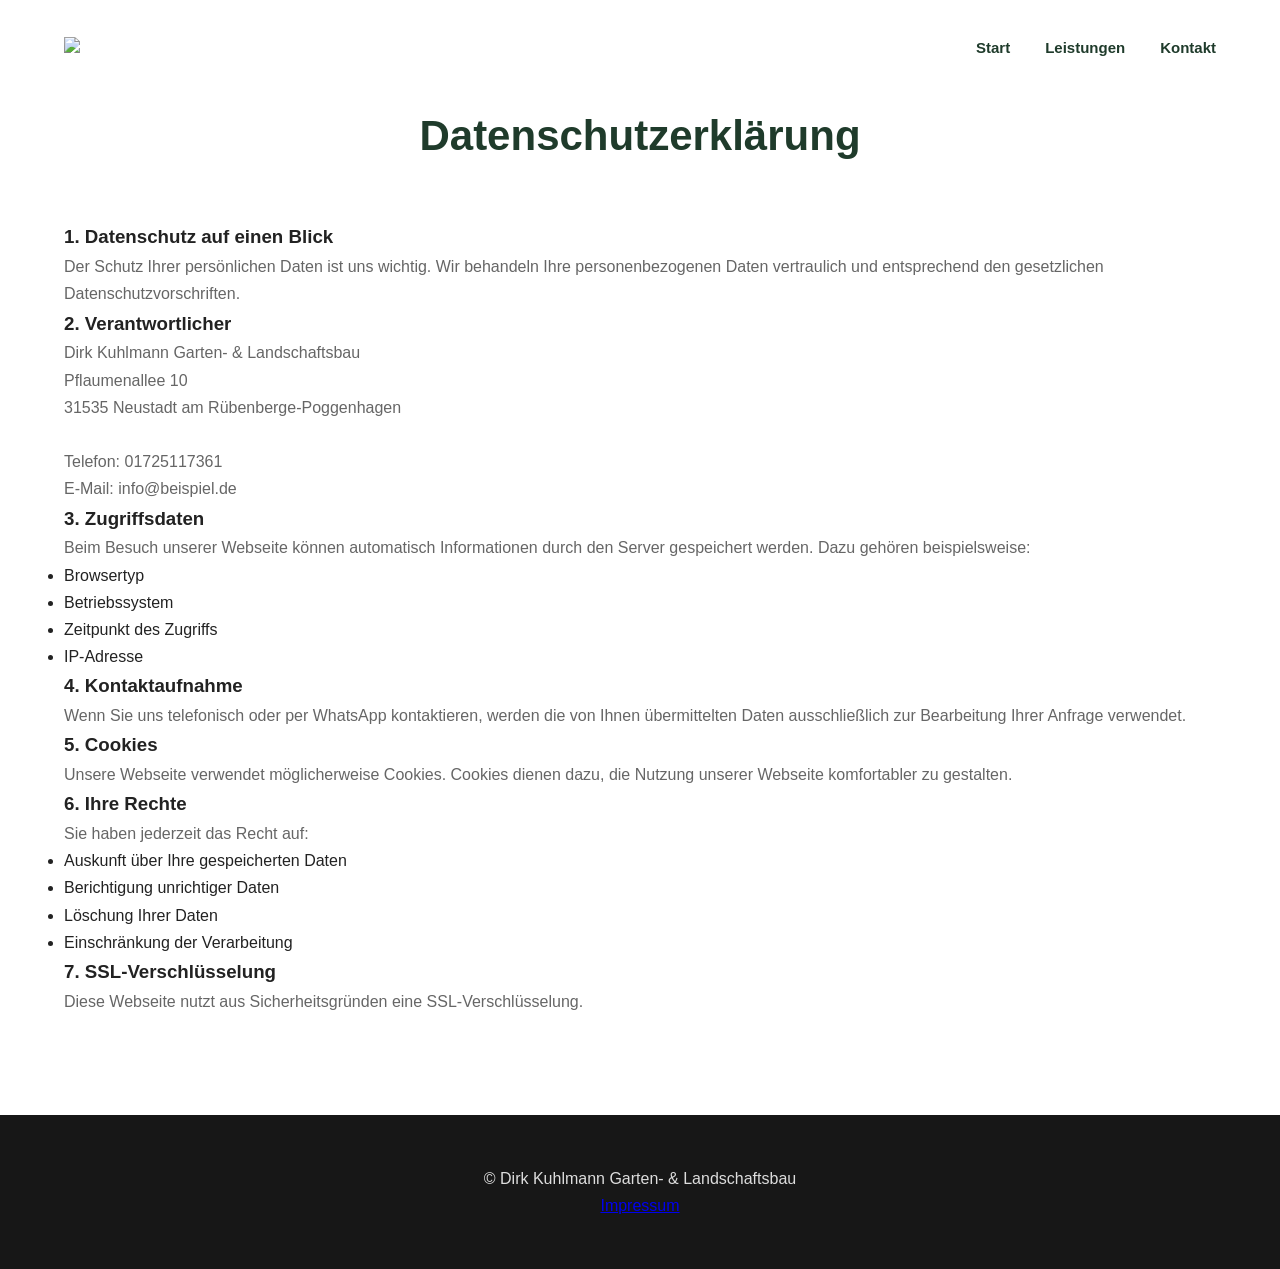
==== datenschutz.html @ e40515ea "Add files via upload" ====
<!DOCTYPE html>
<html lang="de">

<head>

<meta charset="UTF-8">
<meta name="viewport" content="width=device-width, initial-scale=1.0">

<title>Datenschutz | Dirk Kuhlmann Garten- & Landschaftsbau</title>

<link rel="stylesheet" href="style.css">

</head>


<body>


<header class="header">

<div class="container header-inner">


<a href="index.html">

<img src="images/logo-placeholder.png" class="logo">

</a>


<nav>

<a href="index.html">Start</a>
<a href="index.html#leistungen">Leistungen</a>
<a href="index.html#kontakt">Kontakt</a>

</nav>


</div>

</header>




<section class="section">


<div class="container">


<h2>Datenschutzerklärung</h2>



<h3>1. Datenschutz auf einen Blick</h3>


<p>

Der Schutz Ihrer persönlichen Daten ist uns wichtig.
Wir behandeln Ihre personenbezogenen Daten vertraulich
und entsprechend den gesetzlichen Datenschutzvorschriften.

</p>




<h3>2. Verantwortlicher</h3>


<p>

Dirk Kuhlmann Garten- & Landschaftsbau

<br>

Pflaumenallee 10

<br>

31535 Neustadt am Rübenberge-Poggenhagen

<br><br>

Telefon:
01725117361

<br>

E-Mail:
info@beispiel.de

</p>




<h3>3. Zugriffsdaten</h3>


<p>

Beim Besuch unserer Webseite können automatisch
Informationen durch den Server gespeichert werden.

Dazu gehören beispielsweise:

</p>


<ul>

<li>Browsertyp</li>
<li>Betriebssystem</li>
<li>Zeitpunkt des Zugriffs</li>
<li>IP-Adresse</li>

</ul>




<h3>4. Kontaktaufnahme</h3>


<p>

Wenn Sie uns telefonisch oder per WhatsApp kontaktieren,
werden die von Ihnen übermittelten Daten ausschließlich
zur Bearbeitung Ihrer Anfrage verwendet.

</p>




<h3>5. Cookies</h3>


<p>

Unsere Webseite verwendet möglicherweise Cookies.
Cookies dienen dazu, die Nutzung unserer Webseite
komfortabler zu gestalten.

</p>




<h3>6. Ihre Rechte</h3>


<p>

Sie haben jederzeit das Recht auf:

</p>


<ul>

<li>Auskunft über Ihre gespeicherten Daten</li>

<li>Berichtigung unrichtiger Daten</li>

<li>Löschung Ihrer Daten</li>

<li>Einschränkung der Verarbeitung</li>

</ul>




<h3>7. SSL-Verschlüsselung</h3>


<p>

Diese Webseite nutzt aus Sicherheitsgründen eine
SSL-Verschlüsselung.

</p>




</div>


</section>





<footer>

<div class="container">

<p>
© Dirk Kuhlmann Garten- & Landschaftsbau
</p>


<a href="impressum.html">
Impressum
</a>


</div>


</footer>



</body>

</html>
---- style.css ----
/* =========================
   VARIABLEN
========================= */

:root {

    --green-dark: #1f3b2b;
    --green: #476b45;
    --green-light: #6f8f5b;

    --sand: #d8c3a5;
    --cream: #f7f4ed;

    --dark: #222;
    --gray: #666;

    --shadow: 0 15px 40px rgba(0,0,0,.12);

}



/* =========================
   RESET
========================= */


* {

    margin:0;
    padding:0;
    box-sizing:border-box;

}


html {

    scroll-behavior:smooth;

}


body {

    font-family:
    'Open Sans',
    sans-serif;

    color:var(--dark);

    line-height:1.7;

}



h1,
h2,
h3 {

    font-family:
    'Montserrat',
    sans-serif;

}



h2 {

    font-size:42px;

    text-align:center;

    margin-bottom:50px;

    color:var(--green-dark);

}



p {

    color:var(--gray);

}



.container {

    width:90%;

    max-width:1200px;

    margin:auto;

}






/* =========================
   HEADER
========================= */


.header {

    position:fixed;

    top:0;

    left:0;

    width:100%;

    z-index:1000;

    background:

    rgba(255,255,255,.96);

    backdrop-filter:blur(10px);

    transition:.3s;

}



.header.scrolled {

    box-shadow:

    0 10px 30px rgba(0,0,0,.15);

}



.header-inner {

    height:95px;

    display:flex;

    align-items:center;

    justify-content:space-between;

    gap:30px;

}



.logo {

    height:65px;

    width:auto;

}



nav {

    display:flex;

    align-items:center;

    gap:35px;

}



nav a {

    position:relative;

    text-decoration:none;

    color:var(--green-dark);

    font-weight:600;

    font-size:15px;

    transition:.3s;

}



nav a::after {

    content:"";

    position:absolute;

    left:0;

    bottom:-8px;

    width:0;

    height:2px;

    background:var(--green);

    transition:.3s;

}



nav a:hover::after,
nav a.active::after {

    width:100%;

}



nav a:hover {

    color:var(--green);

}



.header-actions {

    display:flex;

    gap:12px;

    align-items:center;

}



.nav-button,
.nav-whatsapp {

    padding:13px 24px;

    border-radius:30px;

    text-decoration:none;

    font-weight:600;

    transition:.3s;

}



.nav-button {

    background:var(--green);

    color:white;

}



.nav-button:hover {

    background:var(--green-dark);

    transform:translateY(-2px);

}



.nav-whatsapp {

    background:var(--sand);

    color:#222;

}



.nav-whatsapp:hover {

    transform:translateY(-2px);

    box-shadow:var(--shadow);

}



.menu-button {

    display:none;

    font-size:32px;

    cursor:pointer;

}








/* =========================
   HERO
========================= */


.hero {

    height:100vh;

    min-height:700px;

    background:

    url(images/hero.jpg)

    center/cover;

    display:flex;

    align-items:center;

    position:relative;

}



.overlay {

    position:absolute;

    inset:0;

    background:

    linear-gradient(
    90deg,
    rgba(0,0,0,.65),
    rgba(0,0,0,.25)
    );

}



.hero-content {

    position:relative;

}



.hero h1 {

    color:white;

    font-size:65px;

    line-height:1.15;

}



.hero h1 span {

    display:block;

    color:var(--sand);

}



.hero p {

    color:white;

    max-width:650px;

    font-size:22px;

    margin:30px 0;

}






/* =========================
   BUTTONS
========================= */


.button {

    display:inline-block;

    padding:15px 35px;

    background:var(--green);

    color:white;

    text-decoration:none;

    border-radius:40px;

    font-weight:600;

    margin-right:15px;

    transition:.3s;

}



.button:hover {

    transform:translateY(-3px);

    box-shadow:var(--shadow);

}



.button.light {

    background:var(--sand);

    color:#222;

}








/* =========================
   VORTEILE
========================= */


.advantages {

    background:var(--green-dark);

    padding:35px 0;

}



.advantage-grid {

    display:grid;

    grid-template-columns:repeat(4,1fr);

    gap:20px;

}



.advantage-grid div {

    text-align:center;

    color:white;

    font-weight:600;

}



.advantage-grid strong {

    display:block;

    color:var(--sand);

    font-size:30px;

}








/* =========================
   SECTIONS
========================= */


.section {

    padding:100px 0;

}



.background {

    background:var(--cream);

}







/* =========================
   ÜBER UNS
========================= */


.about {

    display:grid;

    grid-template-columns:1fr 1fr;

    gap:60px;

    align-items:center;

}



.about img {

    width:100%;

    border-radius:25px;

    box-shadow:var(--shadow);

}








/* =========================
   LEISTUNGEN
========================= */


.services {

    display:grid;

    grid-template-columns:repeat(3,1fr);

    gap:30px;

}



.service {

    background:white;

    padding:35px;

    border-radius:20px;

    box-shadow:

    0 10px 30px rgba(0,0,0,.08);

    transition:.3s;

}



.service:hover {

    transform:translateY(-8px);

}



.service h3 {

    color:var(--green-dark);

    margin-bottom:15px;

}








/* =========================
   ABLAUF
========================= */


.steps {

    display:grid;

    grid-template-columns:repeat(4,1fr);

    gap:30px;

}



.steps div {

    text-align:center;

    font-size:22px;

    font-weight:bold;

}



.steps span {

    display:flex;

    align-items:center;

    justify-content:center;

    margin:0 auto 20px;

    height:80px;

    width:80px;

    border-radius:50%;

    background:var(--green);

    color:white;

}








/* =========================
   GALERIE
========================= */


.gallery-text {

    text-align:center;

    margin-bottom:40px;

}



.gallery-preview {

    display:grid;

    grid-template-columns:repeat(5,1fr);

    gap:20px;

}



.gallery-preview img {

    width:100%;

    height:220px;

    object-fit:cover;

    border-radius:20px;

    cursor:pointer;

    transition:.3s;

}



.gallery-preview img:hover {

    transform:scale(1.04);

    box-shadow:var(--shadow);

}








/* =========================
   LIGHTBOX
========================= */


.lightbox {

    display:none;

    position:fixed;

    inset:0;

    background:

    rgba(0,0,0,.92);

    justify-content:center;

    align-items:center;

    z-index:2000;

}



.lightbox img {

    max-width:85%;

    max-height:85%;

    border-radius:20px;

}



.lightbox button {

    position:absolute;

    background:none;

    border:none;

    color:white;

    cursor:pointer;

    font-size:45px;

}



.lightbox-close {

    top:30px;

    right:40px;

}



.lightbox-prev {

    left:40px;

}



.lightbox-next {

    right:40px;

}








/* =========================
   KONTAKT
========================= */


.contact {

    background:var(--green-dark);

    padding:100px 0;

    text-align:center;

}



.contact h2 {

    color:white;

}



.contact p {

    color:white;

    font-size:20px;

    margin-bottom:30px;

}








/* =========================
   FOOTER
========================= */


footer {

    background:#171717;

    color:white;

    text-align:center;

    padding:50px 0;

}



footer p {

    color:#ddd;

}



.footer-links {

    margin-top:20px;

    display:flex;

    justify-content:center;

    gap:15px;

}



.footer-links a {

    color:var(--sand);

    text-decoration:none;

}



.footer-links a:hover {

    color:white;

}








/* =========================
   ANIMATIONEN
========================= */


.hidden {

    opacity:0;

    transform:translateY(40px);

    transition:.7s;

}



.visible {

    opacity:1;

    transform:translateY(0);

}








/* =========================
   TABLET
========================= */


@media(max-width:1000px){


.header-actions {

    display:none;

}



.services {

    grid-template-columns:repeat(2,1fr);

}



.gallery-preview {

    grid-template-columns:repeat(3,1fr);

}



.steps {

    grid-template-columns:repeat(2,1fr);

}



.advantage-grid {

    grid-template-columns:repeat(2,1fr);

}



.hero h1 {

    font-size:50px;

}


}








/* =========================
   MOBILE
========================= */


@media(max-width:750px){


.header-inner {

    height:80px;

}



.menu-button {

    display:block;

}



nav {

    position:absolute;

    top:80px;

    left:0;

    width:100%;

    background:white;

    display:none;

    flex-direction:column;

    padding:30px;

}



nav.active {

    display:flex;

}



nav a {

    font-size:18px;

}



.hero h1 {

    font-size:38px;

}



.hero p {

    font-size:18px;

}



.button {

    width:100%;

    text-align:center;

    margin:8px 0;

}



.about,
.services,
.steps,
.advantage-grid {

    grid-template-columns:1fr;

}



.gallery-preview {

    grid-template-columns:repeat(2,1fr);

}



h2 {

    font-size:32px;

}


}






@media(max-width:450px){


.gallery-preview {

    grid-template-columns:1fr;

}


}

/* =========================
   Galerie Button
========================= */


.gallery-button-container {

    text-align:center;

    margin-top:45px;

}



.gallery-all-button {

    border:none;

    cursor:pointer;

    font-size:16px;

}
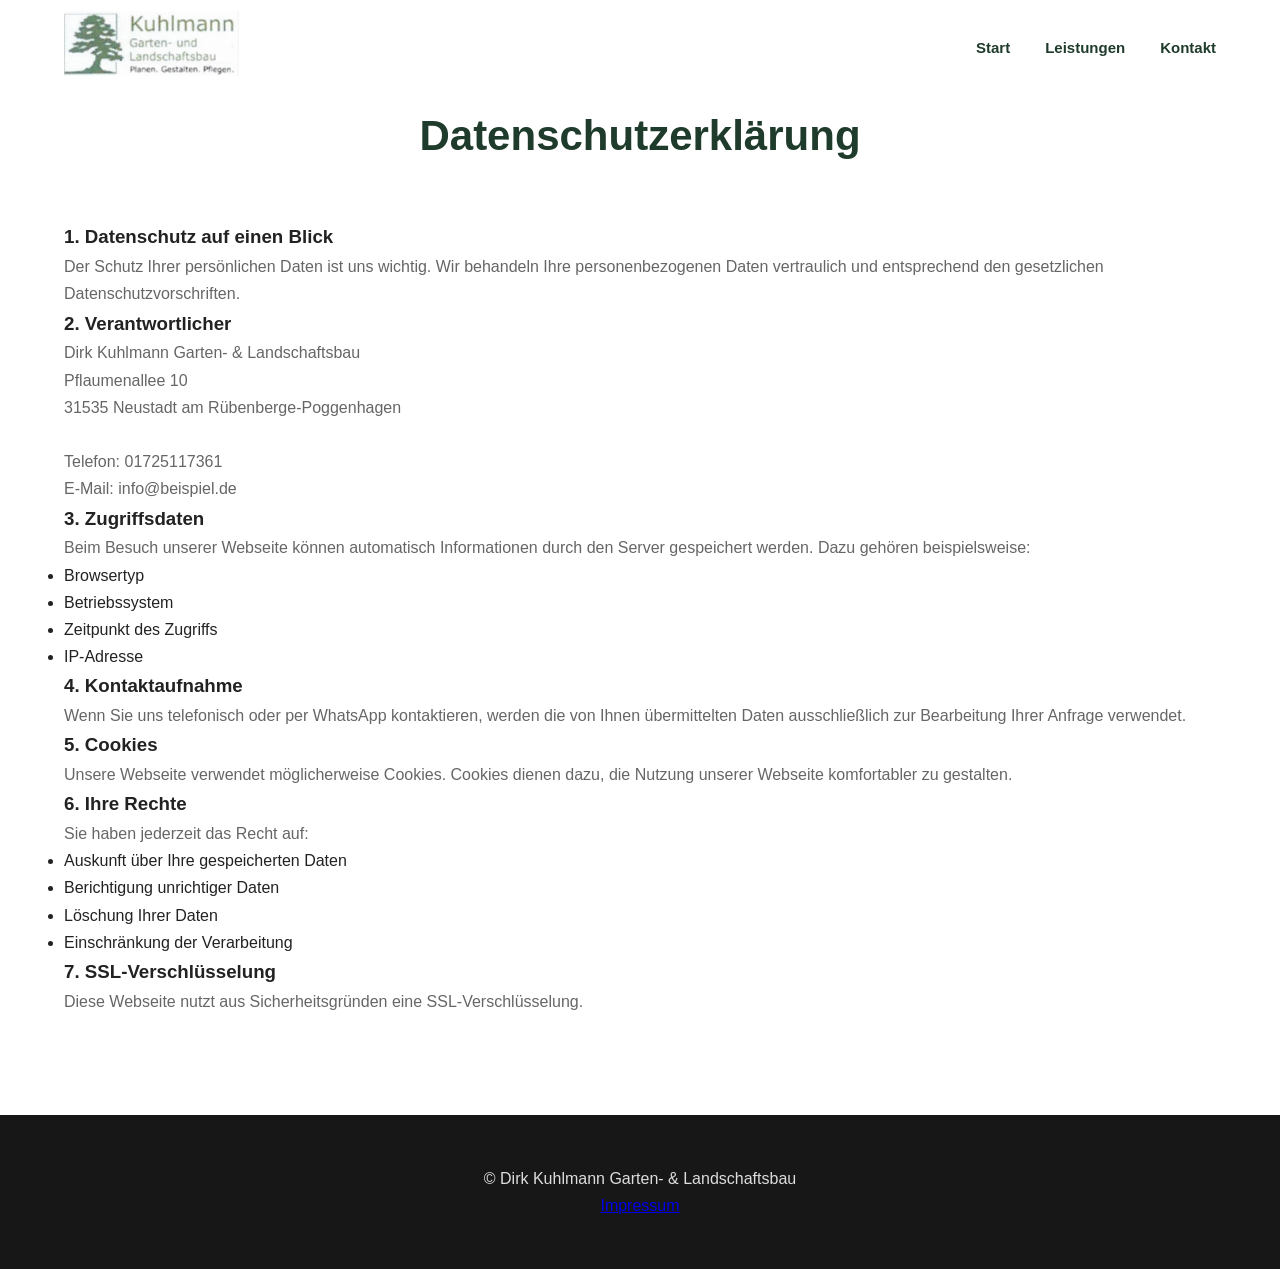
==== commit 9783ed39: "Fix HTML formatting and update logo image" ====
--- a/datenschutz.html
+++ b/datenschutz.html
@@ -23,7 +23,7 @@
 
 <a href="index.html">
 
-<img src="images/logo-placeholder.png" class="logo">
+<img src="images/logo.png" class="logo">
 
 </a>
 
@@ -221,4 +221,4 @@
 
 </body>
 
-</html>+</html>
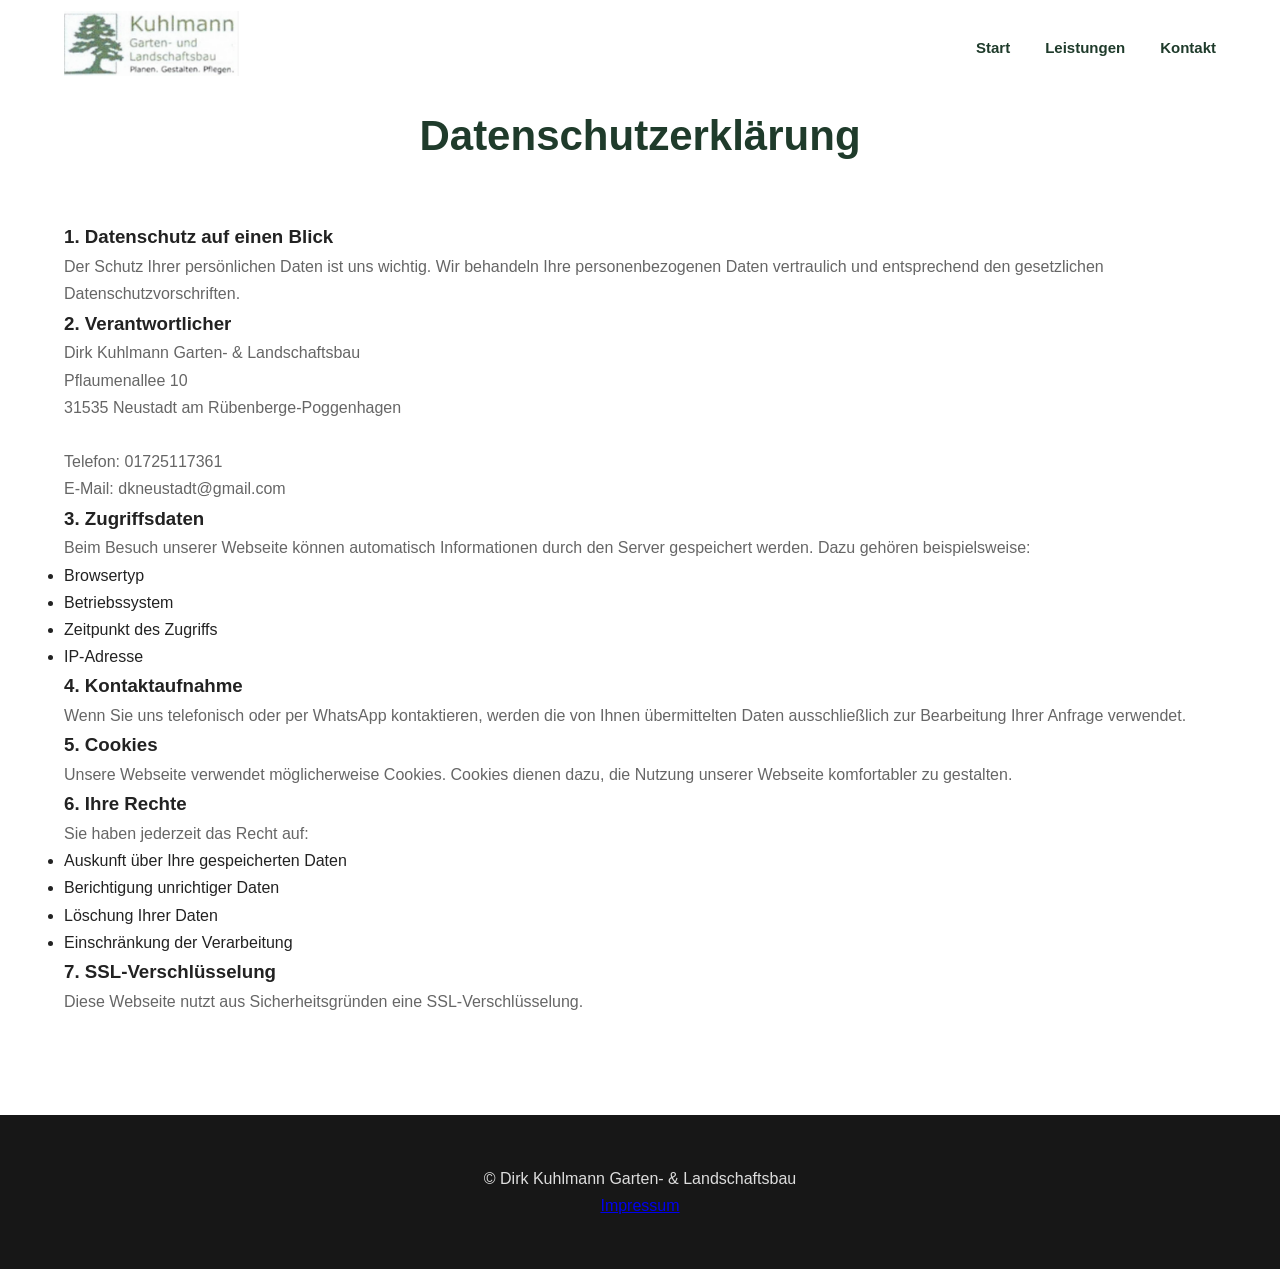
==== commit 4a404ac5: "Update datenschutz.html" ====
--- a/datenschutz.html
+++ b/datenschutz.html
@@ -91,7 +91,7 @@
 <br>
 
 E-Mail:
-info@beispiel.de
+dkneustadt@gmail.com
 
 </p>
 
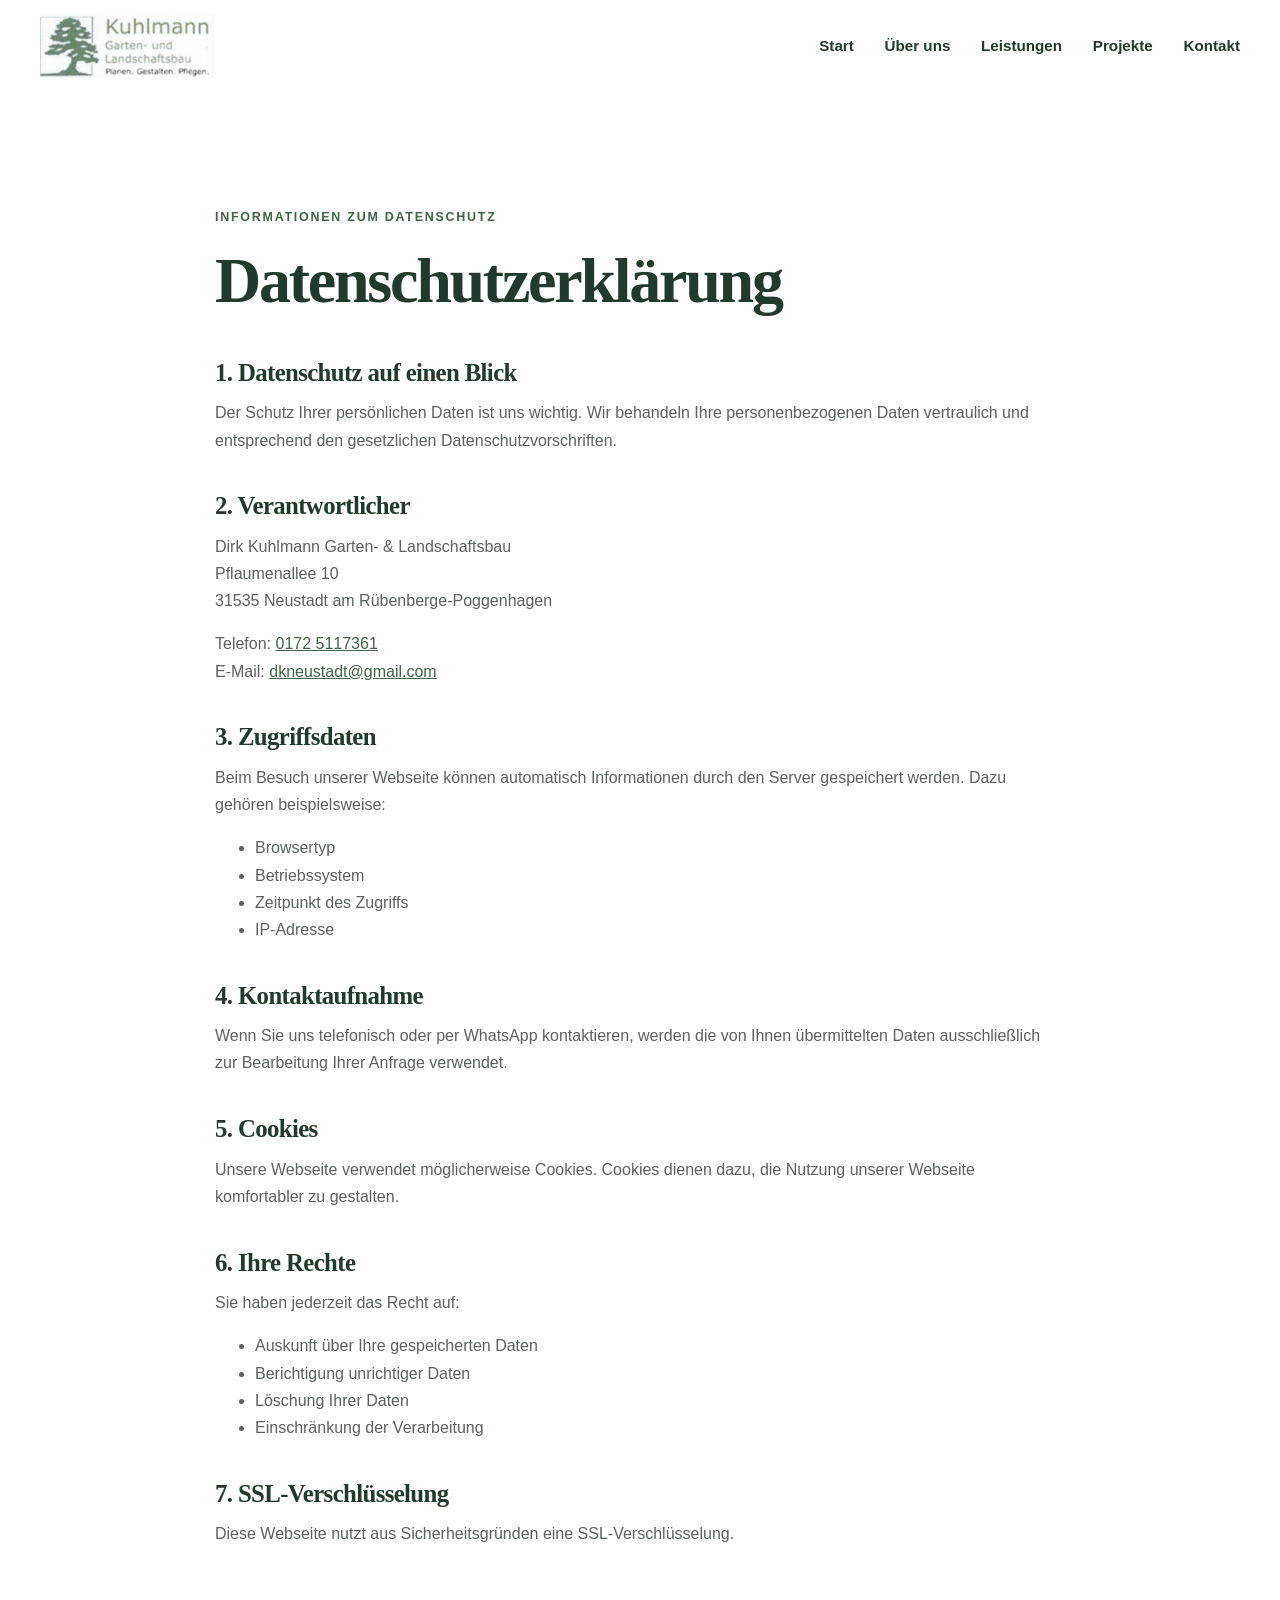
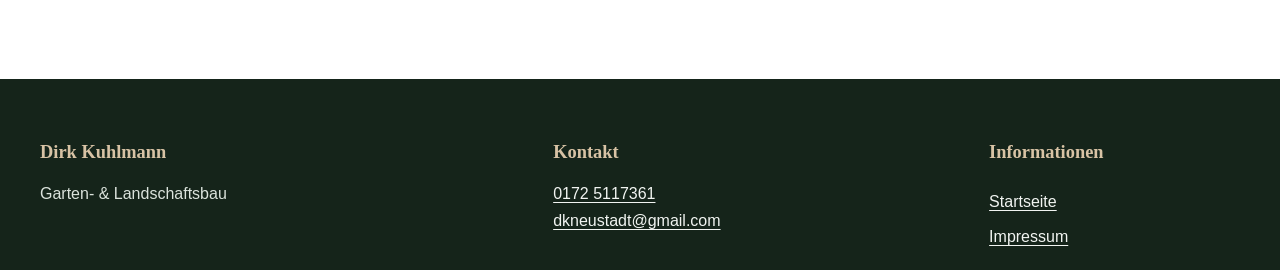
==== commit 5cbf43c2: "Add files via upload" ====
--- a/datenschutz.html
+++ b/datenschutz.html
@@ -1,224 +1,106 @@
-<!DOCTYPE html>
-<html lang="de">
-
-<head>
-
-<meta charset="UTF-8">
-<meta name="viewport" content="width=device-width, initial-scale=1.0">
-
-<title>Datenschutz | Dirk Kuhlmann Garten- & Landschaftsbau</title>
-
-<link rel="stylesheet" href="style.css">
-
-</head>
-
-
-<body>
-
-
-<header class="header">
-
-<div class="container header-inner">
-
-
-<a href="index.html">
-
-<img src="images/logo.png" class="logo">
-
-</a>
-
-
-<nav>
-
-<a href="index.html">Start</a>
-<a href="index.html#leistungen">Leistungen</a>
-<a href="index.html#kontakt">Kontakt</a>
-
-</nav>
-
-
-</div>
-
-</header>
-
-
-
-
-<section class="section">
-
-
-<div class="container">
-
-
-<h2>Datenschutzerklärung</h2>
-
-
-
-<h3>1. Datenschutz auf einen Blick</h3>
-
-
-<p>
-
-Der Schutz Ihrer persönlichen Daten ist uns wichtig.
-Wir behandeln Ihre personenbezogenen Daten vertraulich
-und entsprechend den gesetzlichen Datenschutzvorschriften.
-
-</p>
-
-
-
-
-<h3>2. Verantwortlicher</h3>
-
-
-<p>
-
-Dirk Kuhlmann Garten- & Landschaftsbau
-
-<br>
-
-Pflaumenallee 10
-
-<br>
-
-31535 Neustadt am Rübenberge-Poggenhagen
-
-<br><br>
-
-Telefon:
-01725117361
-
-<br>
-
-E-Mail:
-dkneustadt@gmail.com
-
-</p>
-
-
-
-
-<h3>3. Zugriffsdaten</h3>
-
-
-<p>
-
-Beim Besuch unserer Webseite können automatisch
-Informationen durch den Server gespeichert werden.
-
-Dazu gehören beispielsweise:
-
-</p>
-
-
-<ul>
-
-<li>Browsertyp</li>
-<li>Betriebssystem</li>
-<li>Zeitpunkt des Zugriffs</li>
-<li>IP-Adresse</li>
-
-</ul>
-
-
-
-
-<h3>4. Kontaktaufnahme</h3>
-
-
-<p>
-
-Wenn Sie uns telefonisch oder per WhatsApp kontaktieren,
-werden die von Ihnen übermittelten Daten ausschließlich
-zur Bearbeitung Ihrer Anfrage verwendet.
-
-</p>
-
-
-
-
-<h3>5. Cookies</h3>
-
-
-<p>
-
-Unsere Webseite verwendet möglicherweise Cookies.
-Cookies dienen dazu, die Nutzung unserer Webseite
-komfortabler zu gestalten.
-
-</p>
-
-
-
-
-<h3>6. Ihre Rechte</h3>
-
-
-<p>
-
-Sie haben jederzeit das Recht auf:
-
-</p>
-
-
-<ul>
-
-<li>Auskunft über Ihre gespeicherten Daten</li>
-
-<li>Berichtigung unrichtiger Daten</li>
-
-<li>Löschung Ihrer Daten</li>
-
-<li>Einschränkung der Verarbeitung</li>
-
-</ul>
-
-
-
-
-<h3>7. SSL-Verschlüsselung</h3>
-
-
-<p>
-
-Diese Webseite nutzt aus Sicherheitsgründen eine
-SSL-Verschlüsselung.
-
-</p>
-
-
-
-
-</div>
-
-
-</section>
-
-
-
-
-
-<footer>
-
-<div class="container">
-
-<p>
-© Dirk Kuhlmann Garten- & Landschaftsbau
-</p>
-
-
-<a href="impressum.html">
-Impressum
-</a>
-
-
-</div>
-
-
-</footer>
-
-
-
-</body>
-
-</html>
+<!DOCTYPE html>
+<html lang="de">
+<head>
+    <meta charset="UTF-8">
+    <meta name="viewport" content="width=device-width, initial-scale=1">
+    <title>Datenschutz | Dirk Kuhlmann Garten- &amp; Landschaftsbau</title>
+    <meta name="description" content="Datenschutzerklärung von Dirk Kuhlmann Garten- und Landschaftsbau in Neustadt am Rübenberge-Poggenhagen.">
+    <meta name="robots" content="index, follow">
+    <meta name="theme-color" content="#1f3b2b">
+    <link rel="canonical" href="https://kuhlmann-garten.de/datenschutz.html">
+    <link rel="icon" href="images/logo.png" type="image/png">
+    <link rel="stylesheet" href="style.css">
+    <meta property="og:type" content="website">
+    <meta property="og:locale" content="de_DE">
+    <meta property="og:title" content="Datenschutz | Dirk Kuhlmann Garten- &amp; Landschaftsbau">
+    <meta property="og:url" content="https://kuhlmann-garten.de/datenschutz.html">
+</head>
+<body class="legal-page">
+    <a class="skip-link" href="#main-content">Zum Hauptinhalt springen</a>
+
+    <header class="header">
+        <div class="container header-inner">
+            <a class="logo-link" href="index.html" aria-label="Zur Startseite">
+                <img class="logo" src="images/logo.png" width="221" height="82" alt="Dirk Kuhlmann Garten- und Landschaftsbau">
+            </a>
+            <nav id="nav" aria-label="Hauptnavigation">
+                <a href="index.html">Start</a>
+                <a href="index.html#ueber-uns">Über uns</a>
+                <a href="index.html#leistungen">Leistungen</a>
+                <a href="index.html#projekte">Projekte</a>
+                <a href="index.html#kontakt">Kontakt</a>
+            </nav>
+            <button class="menu-button" id="menu" type="button" aria-label="Navigation öffnen" aria-expanded="false" aria-controls="nav">
+                <span aria-hidden="true"></span>
+            </button>
+        </div>
+    </header>
+
+    <main id="main-content">
+        <article class="section legal-content">
+            <p class="section-kicker">Informationen zum Datenschutz</p>
+            <h1>Datenschutzerklärung</h1>
+
+            <h2>1. Datenschutz auf einen Blick</h2>
+            <p>Der Schutz Ihrer persönlichen Daten ist uns wichtig. Wir behandeln Ihre personenbezogenen Daten vertraulich und entsprechend den gesetzlichen Datenschutzvorschriften.</p>
+
+            <h2>2. Verantwortlicher</h2>
+            <p>
+                Dirk Kuhlmann Garten- &amp; Landschaftsbau<br>
+                Pflaumenallee 10<br>
+                31535 Neustadt am Rübenberge-Poggenhagen
+            </p>
+            <p>
+                Telefon: <a href="tel:+491725117361">0172 5117361</a><br>
+                E-Mail: <a href="mailto:dkneustadt@gmail.com">dkneustadt@gmail.com</a>
+            </p>
+
+            <h2>3. Zugriffsdaten</h2>
+            <p>Beim Besuch unserer Webseite können automatisch Informationen durch den Server gespeichert werden. Dazu gehören beispielsweise:</p>
+            <ul>
+                <li>Browsertyp</li>
+                <li>Betriebssystem</li>
+                <li>Zeitpunkt des Zugriffs</li>
+                <li>IP-Adresse</li>
+            </ul>
+
+            <h2>4. Kontaktaufnahme</h2>
+            <p>Wenn Sie uns telefonisch oder per WhatsApp kontaktieren, werden die von Ihnen übermittelten Daten ausschließlich zur Bearbeitung Ihrer Anfrage verwendet.</p>
+
+            <h2>5. Cookies</h2>
+            <p>Unsere Webseite verwendet möglicherweise Cookies. Cookies dienen dazu, die Nutzung unserer Webseite komfortabler zu gestalten.</p>
+
+            <h2>6. Ihre Rechte</h2>
+            <p>Sie haben jederzeit das Recht auf:</p>
+            <ul>
+                <li>Auskunft über Ihre gespeicherten Daten</li>
+                <li>Berichtigung unrichtiger Daten</li>
+                <li>Löschung Ihrer Daten</li>
+                <li>Einschränkung der Verarbeitung</li>
+            </ul>
+
+            <h2>7. SSL-Verschlüsselung</h2>
+            <p>Diese Webseite nutzt aus Sicherheitsgründen eine SSL-Verschlüsselung.</p>
+        </article>
+    </main>
+
+    <footer>
+        <div class="container footer-grid">
+            <div class="footer-brand">
+                <p><strong>Dirk Kuhlmann</strong>Garten- &amp; Landschaftsbau</p>
+            </div>
+            <address>
+                <strong>Kontakt</strong>
+                <a href="tel:+491725117361">0172 5117361</a><br>
+                <a href="mailto:dkneustadt@gmail.com">dkneustadt@gmail.com</a>
+            </address>
+            <nav class="footer-links" aria-label="Rechtliche Hinweise">
+                <strong>Informationen</strong>
+                <a href="index.html">Startseite</a>
+                <a href="impressum.html">Impressum</a>
+            </nav>
+        </div>
+    </footer>
+    <script src="script.js" defer></script>
+</body>
+</html>
--- a/style.css
+++ b/style.css
@@ -1,1214 +1,1087 @@
-/* =========================
-   VARIABLEN
-========================= */
-
-:root {
-
-    --green-dark: #1f3b2b;
-    --green: #476b45;
-    --green-light: #6f8f5b;
-
-    --sand: #d8c3a5;
-    --cream: #f7f4ed;
-
-    --dark: #222;
-    --gray: #666;
-
-    --shadow: 0 15px 40px rgba(0,0,0,.12);
-
-}
-
-
-
-/* =========================
-   RESET
-========================= */
-
-
-* {
-
-    margin:0;
-    padding:0;
-    box-sizing:border-box;
-
-}
-
-
-html {
-
-    scroll-behavior:smooth;
-
-}
-
-
-body {
-
-    font-family:
-    'Open Sans',
-    sans-serif;
-
-    color:var(--dark);
-
-    line-height:1.7;
-
-}
-
-
-
-h1,
-h2,
-h3 {
-
-    font-family:
-    'Montserrat',
-    sans-serif;
-
-}
-
-
-
-h2 {
-
-    font-size:42px;
-
-    text-align:center;
-
-    margin-bottom:50px;
-
-    color:var(--green-dark);
-
-}
-
-
-
-p {
-
-    color:var(--gray);
-
-}
-
-
-
-.container {
-
-    width:90%;
-
-    max-width:1200px;
-
-    margin:auto;
-
-}
-
-
-
-
-
-
-/* =========================
-   HEADER
-========================= */
-
-
-.header {
-
-    position:fixed;
-
-    top:0;
-
-    left:0;
-
-    width:100%;
-
-    z-index:1000;
-
-    background:
-
-    rgba(255,255,255,.96);
-
-    backdrop-filter:blur(10px);
-
-    transition:.3s;
-
-}
-
-
-
-.header.scrolled {
-
-    box-shadow:
-
-    0 10px 30px rgba(0,0,0,.15);
-
-}
-
-
-
-.header-inner {
-
-    height:95px;
-
-    display:flex;
-
-    align-items:center;
-
-    justify-content:space-between;
-
-    gap:30px;
-
-}
-
-
-
-.logo {
-
-    height:65px;
-
-    width:auto;
-
-}
-
-
-
-nav {
-
-    display:flex;
-
-    align-items:center;
-
-    gap:35px;
-
-}
-
-
-
-nav a {
-
-    position:relative;
-
-    text-decoration:none;
-
-    color:var(--green-dark);
-
-    font-weight:600;
-
-    font-size:15px;
-
-    transition:.3s;
-
-}
-
-
-
-nav a::after {
-
-    content:"";
-
-    position:absolute;
-
-    left:0;
-
-    bottom:-8px;
-
-    width:0;
-
-    height:2px;
-
-    background:var(--green);
-
-    transition:.3s;
-
-}
-
-
-
-nav a:hover::after,
-nav a.active::after {
-
-    width:100%;
-
-}
-
-
-
-nav a:hover {
-
-    color:var(--green);
-
-}
-
-
-
-.header-actions {
-
-    display:flex;
-
-    gap:12px;
-
-    align-items:center;
-
-}
-
-
-
-.nav-button,
-.nav-whatsapp {
-
-    padding:13px 24px;
-
-    border-radius:30px;
-
-    text-decoration:none;
-
-    font-weight:600;
-
-    transition:.3s;
-
-}
-
-
-
-.nav-button {
-
-    background:var(--green);
-
-    color:white;
-
-}
-
-
-
-.nav-button:hover {
-
-    background:var(--green-dark);
-
-    transform:translateY(-2px);
-
-}
-
-
-
-.nav-whatsapp {
-
-    background:var(--sand);
-
-    color:#222;
-
-}
-
-
-
-.nav-whatsapp:hover {
-
-    transform:translateY(-2px);
-
-    box-shadow:var(--shadow);
-
-}
-
-
-
-.menu-button {
-
-    display:none;
-
-    font-size:32px;
-
-    cursor:pointer;
-
-}
-
-
-
-
-
-
-
-
-/* =========================
-   HERO
-========================= */
-
-
-.hero {
-
-    height:100vh;
-
-    min-height:700px;
-
-    background:
-
-    url(images/hero.jpg)
-
-    center/cover;
-
-    display:flex;
-
-    align-items:center;
-
-    position:relative;
-
-}
-
-
-
-.overlay {
-
-    position:absolute;
-
-    inset:0;
-
-    background:
-
-    linear-gradient(
-    90deg,
-    rgba(0,0,0,.65),
-    rgba(0,0,0,.25)
-    );
-
-}
-
-
-
-.hero-content {
-
-    position:relative;
-
-}
-
-
-
-.hero h1 {
-
-    color:white;
-
-    font-size:65px;
-
-    line-height:1.15;
-
-}
-
-
-
-.hero h1 span {
-
-    display:block;
-
-    color:var(--sand);
-
-}
-
-
-
-.hero p {
-
-    color:white;
-
-    max-width:650px;
-
-    font-size:22px;
-
-    margin:30px 0;
-
-}
-
-
-
-
-
-
-/* =========================
-   BUTTONS
-========================= */
-
-
-.button {
-
-    display:inline-block;
-
-    padding:15px 35px;
-
-    background:var(--green);
-
-    color:white;
-
-    text-decoration:none;
-
-    border-radius:40px;
-
-    font-weight:600;
-
-    margin-right:15px;
-
-    transition:.3s;
-
-}
-
-
-
-.button:hover {
-
-    transform:translateY(-3px);
-
-    box-shadow:var(--shadow);
-
-}
-
-
-
-.button.light {
-
-    background:var(--sand);
-
-    color:#222;
-
-}
-
-
-
-
-
-
-
-
-/* =========================
-   VORTEILE
-========================= */
-
-
-.advantages {
-
-    background:var(--green-dark);
-
-    padding:35px 0;
-
-}
-
-
-
-.advantage-grid {
-
-    display:grid;
-
-    grid-template-columns:repeat(4,1fr);
-
-    gap:20px;
-
-}
-
-
-
-.advantage-grid div {
-
-    text-align:center;
-
-    color:white;
-
-    font-weight:600;
-
-}
-
-
-
-.advantage-grid strong {
-
-    display:block;
-
-    color:var(--sand);
-
-    font-size:30px;
-
-}
-
-
-
-
-
-
-
-
-/* =========================
-   SECTIONS
-========================= */
-
-
-.section {
-
-    padding:100px 0;
-
-}
-
-
-
-.background {
-
-    background:var(--cream);
-
-}
-
-
-
-
-
-
-
-/* =========================
-   ÜBER UNS
-========================= */
-
-
-.about {
-
-    display:grid;
-
-    grid-template-columns:1fr 1fr;
-
-    gap:60px;
-
-    align-items:center;
-
-}
-
-
-
-.about img {
-
-    width:100%;
-
-    border-radius:25px;
-
-    box-shadow:var(--shadow);
-
-}
-
-
-
-
-
-
-
-
-/* =========================
-   LEISTUNGEN
-========================= */
-
-
-.services {
-
-    display:grid;
-
-    grid-template-columns:repeat(3,1fr);
-
-    gap:30px;
-
-}
-
-
-
-.service {
-
-    background:white;
-
-    padding:35px;
-
-    border-radius:20px;
-
-    box-shadow:
-
-    0 10px 30px rgba(0,0,0,.08);
-
-    transition:.3s;
-
-}
-
-
-
-.service:hover {
-
-    transform:translateY(-8px);
-
-}
-
-
-
-.service h3 {
-
-    color:var(--green-dark);
-
-    margin-bottom:15px;
-
-}
-
-
-
-
-
-
-
-
-/* =========================
-   ABLAUF
-========================= */
-
-
-.steps {
-
-    display:grid;
-
-    grid-template-columns:repeat(4,1fr);
-
-    gap:30px;
-
-}
-
-
-
-.steps div {
-
-    text-align:center;
-
-    font-size:22px;
-
-    font-weight:bold;
-
-}
-
-
-
-.steps span {
-
-    display:flex;
-
-    align-items:center;
-
-    justify-content:center;
-
-    margin:0 auto 20px;
-
-    height:80px;
-
-    width:80px;
-
-    border-radius:50%;
-
-    background:var(--green);
-
-    color:white;
-
-}
-
-
-
-
-
-
-
-
-/* =========================
-   GALERIE
-========================= */
-
-
-.gallery-text {
-
-    text-align:center;
-
-    margin-bottom:40px;
-
-}
-
-
-
-.gallery-preview {
-
-    display:grid;
-
-    grid-template-columns:repeat(5,1fr);
-
-    gap:20px;
-
-}
-
-
-
-.gallery-preview img {
-
-    width:100%;
-
-    height:220px;
-
-    object-fit:cover;
-
-    border-radius:20px;
-
-    cursor:pointer;
-
-    transition:.3s;
-
-}
-
-
-
-.gallery-preview img:hover {
-
-    transform:scale(1.04);
-
-    box-shadow:var(--shadow);
-
-}
-
-
-
-
-
-
-
-
-/* =========================
-   LIGHTBOX
-========================= */
-
-
-.lightbox {
-
-    display:none;
-
-    position:fixed;
-
-    inset:0;
-
-    background:
-
-    rgba(0,0,0,.92);
-
-    justify-content:center;
-
-    align-items:center;
-
-    z-index:2000;
-
-}
-
-
-
-.lightbox img {
-
-    max-width:85%;
-
-    max-height:85%;
-
-    border-radius:20px;
-
-}
-
-
-
-.lightbox button {
-
-    position:absolute;
-
-    background:none;
-
-    border:none;
-
-    color:white;
-
-    cursor:pointer;
-
-    font-size:45px;
-
-}
-
-
-
-.lightbox-close {
-
-    top:30px;
-
-    right:40px;
-
-}
-
-
-
-.lightbox-prev {
-
-    left:40px;
-
-}
-
-
-
-.lightbox-next {
-
-    right:40px;
-
-}
-
-
-
-
-
-
-
-
-/* =========================
-   KONTAKT
-========================= */
-
-
-.contact {
-
-    background:var(--green-dark);
-
-    padding:100px 0;
-
-    text-align:center;
-
-}
-
-
-
-.contact h2 {
-
-    color:white;
-
-}
-
-
-
-.contact p {
-
-    color:white;
-
-    font-size:20px;
-
-    margin-bottom:30px;
-
-}
-
-
-
-
-
-
-
-
-/* =========================
-   FOOTER
-========================= */
-
-
-footer {
-
-    background:#171717;
-
-    color:white;
-
-    text-align:center;
-
-    padding:50px 0;
-
-}
-
-
-
-footer p {
-
-    color:#ddd;
-
-}
-
-
-
-.footer-links {
-
-    margin-top:20px;
-
-    display:flex;
-
-    justify-content:center;
-
-    gap:15px;
-
-}
-
-
-
-.footer-links a {
-
-    color:var(--sand);
-
-    text-decoration:none;
-
-}
-
-
-
-.footer-links a:hover {
-
-    color:white;
-
-}
-
-
-
-
-
-
-
-
-/* =========================
-   ANIMATIONEN
-========================= */
-
-
-.hidden {
-
-    opacity:0;
-
-    transform:translateY(40px);
-
-    transition:.7s;
-
-}
-
-
-
-.visible {
-
-    opacity:1;
-
-    transform:translateY(0);
-
-}
-
-
-
-
-
-
-
-
-/* =========================
-   TABLET
-========================= */
-
-
-@media(max-width:1000px){
-
-
-.header-actions {
-
-    display:none;
-
-}
-
-
-
-.services {
-
-    grid-template-columns:repeat(2,1fr);
-
-}
-
-
-
-.gallery-preview {
-
-    grid-template-columns:repeat(3,1fr);
-
-}
-
-
-
-.steps {
-
-    grid-template-columns:repeat(2,1fr);
-
-}
-
-
-
-.advantage-grid {
-
-    grid-template-columns:repeat(2,1fr);
-
-}
-
-
-
-.hero h1 {
-
-    font-size:50px;
-
-}
-
-
-}
-
-
-
-
-
-
-
-
-/* =========================
-   MOBILE
-========================= */
-
-
-@media(max-width:750px){
-
-
-.header-inner {
-
-    height:80px;
-
-}
-
-
-
-.menu-button {
-
-    display:block;
-
-}
-
-
-
-nav {
-
-    position:absolute;
-
-    top:80px;
-
-    left:0;
-
-    width:100%;
-
-    background:white;
-
-    display:none;
-
-    flex-direction:column;
-
-    padding:30px;
-
-}
-
-
-
-nav.active {
-
-    display:flex;
-
-}
-
-
-
-nav a {
-
-    font-size:18px;
-
-}
-
-
-
-.hero h1 {
-
-    font-size:38px;
-
-}
-
-
-
-.hero p {
-
-    font-size:18px;
-
-}
-
-
-
-.button {
-
-    width:100%;
-
-    text-align:center;
-
-    margin:8px 0;
-
-}
-
-
-
-.about,
-.services,
-.steps,
-.advantage-grid {
-
-    grid-template-columns:1fr;
-
-}
-
-
-
-.gallery-preview {
-
-    grid-template-columns:repeat(2,1fr);
-
-}
-
-
-
-h2 {
-
-    font-size:32px;
-
-}
-
-
-}
-
-
-
-
-
-
-@media(max-width:450px){
-
-
-.gallery-preview {
-
-    grid-template-columns:1fr;
-
-}
-
-
-}
-
-/* =========================
-   Galerie Button
-========================= */
-
-
-.gallery-button-container {
-
-    text-align:center;
-
-    margin-top:45px;
-
-}
-
-
-
-.gallery-all-button {
-
-    border:none;
-
-    cursor:pointer;
-
-    font-size:16px;
-
-}+:root {
+    --green-dark: #1f3b2b;
+    --green: #3f6545;
+    --green-light: #6f8f5b;
+    --sand: #d8c3a5;
+    --sand-light: #eee3d1;
+    --cream: #f7f4ed;
+    --white: #fff;
+    --text: #242824;
+    --muted: #5b625c;
+    --border: #dfe4dd;
+    --shadow: 0 18px 45px rgba(22, 48, 31, .12);
+    --radius: 18px;
+    --header-height: 92px;
+}
+
+*,
+*::before,
+*::after {
+    box-sizing: border-box;
+}
+
+html {
+    scroll-behavior: smooth;
+    scroll-padding-top: calc(var(--header-height) + 16px);
+}
+
+body {
+    margin: 0;
+    color: var(--text);
+    background: var(--white);
+    font-family: "Segoe UI", Roboto, Helvetica, Arial, sans-serif;
+    font-size: 1rem;
+    line-height: 1.7;
+    overflow-wrap: break-word;
+}
+
+body.menu-open,
+body.lightbox-open {
+    overflow: hidden;
+}
+
+img {
+    display: block;
+    max-width: 100%;
+    height: auto;
+}
+
+button,
+a {
+    -webkit-tap-highlight-color: transparent;
+}
+
+button,
+input,
+textarea,
+select {
+    font: inherit;
+}
+
+a {
+    color: var(--green);
+}
+
+a:hover {
+    color: var(--green-dark);
+}
+
+:focus-visible {
+    outline: 3px solid #e0a72f;
+    outline-offset: 4px;
+}
+
+h1,
+h2,
+h3,
+p {
+    margin-top: 0;
+}
+
+h1,
+h2,
+h3 {
+    color: var(--green-dark);
+    font-family: Georgia, "Times New Roman", serif;
+    line-height: 1.16;
+    text-wrap: balance;
+}
+
+h1 {
+    margin-bottom: 1.5rem;
+    font-size: clamp(2.55rem, 6vw, 5rem);
+    letter-spacing: -.035em;
+}
+
+h2 {
+    margin-bottom: clamp(2rem, 4vw, 3rem);
+    font-size: clamp(2rem, 4.5vw, 3.35rem);
+    letter-spacing: -.025em;
+    text-align: center;
+}
+
+h3 {
+    margin-bottom: .7rem;
+    font-size: 1.35rem;
+}
+
+p {
+    color: var(--muted);
+}
+
+.container {
+    width: min(calc(100% - 40px), 1200px);
+    margin-inline: auto;
+}
+
+.visually-hidden {
+    position: absolute !important;
+    width: 1px;
+    height: 1px;
+    padding: 0;
+    margin: -1px;
+    overflow: hidden;
+    clip: rect(0, 0, 0, 0);
+    white-space: nowrap;
+    border: 0;
+}
+
+.skip-link {
+    position: fixed;
+    top: 12px;
+    left: 12px;
+    z-index: 3000;
+    padding: 12px 18px;
+    color: var(--white);
+    background: var(--green-dark);
+    border-radius: 8px;
+    transform: translateY(-180%);
+}
+
+.skip-link:focus {
+    color: var(--white);
+    transform: translateY(0);
+}
+
+.header {
+    position: fixed;
+    inset: 0 0 auto;
+    z-index: 1000;
+    background: rgba(255, 255, 255, .97);
+    border-bottom: 1px solid transparent;
+    transition: box-shadow .2s ease, border-color .2s ease;
+}
+
+.header.scrolled {
+    border-color: var(--border);
+    box-shadow: 0 8px 28px rgba(22, 48, 31, .1);
+}
+
+.header-inner {
+    display: flex;
+    align-items: center;
+    min-height: var(--header-height);
+    gap: 28px;
+}
+
+.logo-link {
+    display: inline-flex;
+    flex: 0 0 auto;
+}
+
+.logo {
+    width: 174px;
+    height: auto;
+}
+
+#nav {
+    display: flex;
+    align-items: center;
+    justify-content: center;
+    gap: clamp(18px, 2.4vw, 32px);
+    margin-left: auto;
+}
+
+#nav a {
+    position: relative;
+    padding-block: 12px;
+    color: var(--green-dark);
+    font-size: .95rem;
+    font-weight: 650;
+    text-decoration: none;
+}
+
+#nav a::after {
+    content: "";
+    position: absolute;
+    right: 0;
+    bottom: 6px;
+    left: 0;
+    height: 2px;
+    background: var(--green);
+    transform: scaleX(0);
+    transform-origin: left;
+    transition: transform .2s ease;
+}
+
+#nav a:hover::after,
+#nav a.active::after {
+    transform: scaleX(1);
+}
+
+.header-actions {
+    display: flex;
+    align-items: center;
+    gap: 8px;
+}
+
+.nav-button,
+.nav-whatsapp {
+    display: inline-flex;
+    align-items: center;
+    min-height: 44px;
+    padding: 9px 17px;
+    border-radius: 999px;
+    font-size: .9rem;
+    font-weight: 700;
+    text-decoration: none;
+}
+
+.nav-button {
+    color: var(--white);
+    background: var(--green);
+}
+
+.nav-button:hover {
+    color: var(--white);
+    background: var(--green-dark);
+}
+
+.nav-whatsapp {
+    color: var(--green-dark);
+    background: var(--sand-light);
+}
+
+.menu-button {
+    display: none;
+    position: relative;
+    width: 48px;
+    height: 48px;
+    padding: 0;
+    border: 0;
+    color: var(--green-dark);
+    background: transparent;
+    border-radius: 8px;
+    cursor: pointer;
+}
+
+.menu-button span,
+.menu-button span::before,
+.menu-button span::after {
+    position: absolute;
+    left: 10px;
+    width: 28px;
+    height: 2px;
+    background: currentColor;
+    content: "";
+    transition: transform .2s ease, top .2s ease, opacity .2s ease;
+}
+
+.menu-button::before {
+    color: currentColor;
+    content: "☰";
+    font-size: 1.8rem;
+    line-height: 1;
+}
+
+.menu-button[aria-expanded="true"]::before {
+    content: "×";
+    font-size: 2.2rem;
+}
+
+.menu-button > span {
+    display: none;
+}
+
+.menu-button span {
+    top: 23px;
+}
+
+.menu-button span::before {
+    top: -8px;
+    left: 0;
+}
+
+.menu-button span::after {
+    top: 8px;
+    left: 0;
+}
+
+.menu-button[aria-expanded="true"] span {
+    background: transparent;
+}
+
+.menu-button[aria-expanded="true"] span::before {
+    top: 0;
+    transform: rotate(45deg);
+}
+
+.menu-button[aria-expanded="true"] span::after {
+    top: 0;
+    transform: rotate(-45deg);
+}
+
+.hero {
+    position: relative;
+    display: flex;
+    align-items: center;
+    min-height: max(700px, 100svh);
+    padding: calc(var(--header-height) + 80px) 0 90px;
+    background-color: var(--green-dark);
+    background-image:
+        linear-gradient(90deg, rgba(12, 29, 19, .86) 0%, rgba(12, 29, 19, .63) 52%, rgba(12, 29, 19, .28) 100%),
+        url("images/galerie21.jpg");
+    background-position: center;
+    background-size: cover;
+}
+
+.hero-content {
+    position: relative;
+}
+
+.hero h1 {
+    max-width: 850px;
+    color: var(--white);
+}
+
+.hero h1 span {
+    display: block;
+    color: var(--sand);
+}
+
+.eyebrow,
+.section-kicker {
+    margin-bottom: 1rem;
+    color: var(--sand);
+    font-size: .78rem;
+    font-weight: 800;
+    letter-spacing: .14em;
+    text-transform: uppercase;
+}
+
+.section-kicker {
+    color: var(--green);
+}
+
+.centered {
+    text-align: center;
+}
+
+.hero-intro {
+    max-width: 650px;
+    margin-bottom: 2rem;
+    color: #f6f5f1;
+    font-size: clamp(1.1rem, 2.4vw, 1.35rem);
+    line-height: 1.65;
+}
+
+.button-group {
+    display: flex;
+    flex-wrap: wrap;
+    gap: 12px;
+}
+
+.button {
+    display: inline-flex;
+    align-items: center;
+    justify-content: center;
+    min-height: 50px;
+    padding: 12px 25px;
+    border: 2px solid var(--green);
+    color: var(--white);
+    background: var(--green);
+    border-radius: 999px;
+    font-weight: 750;
+    line-height: 1.35;
+    text-align: center;
+    text-decoration: none;
+    cursor: pointer;
+    transition: background .2s ease, border-color .2s ease, color .2s ease, transform .2s ease;
+}
+
+.button:hover {
+    color: var(--white);
+    background: var(--green-dark);
+    border-color: var(--green-dark);
+    transform: translateY(-2px);
+}
+
+.button-light {
+    color: var(--green-dark);
+    background: var(--sand);
+    border-color: var(--sand);
+}
+
+.button-light:hover {
+    color: var(--green-dark);
+    background: #e6d4ba;
+    border-color: #e6d4ba;
+}
+
+.advantages {
+    padding: 28px 0;
+    background: var(--green-dark);
+}
+
+.advantage-grid {
+    display: grid;
+    grid-template-columns: repeat(4, 1fr);
+    gap: 16px;
+}
+
+.advantage-grid div {
+    display: flex;
+    align-items: center;
+    justify-content: center;
+    gap: 10px;
+    color: var(--white);
+    font-size: .96rem;
+    font-weight: 700;
+    text-align: center;
+}
+
+.advantage-grid span {
+    color: var(--sand);
+    font-size: 1.25rem;
+}
+
+.section {
+    padding: clamp(72px, 9vw, 120px) 0;
+}
+
+.background {
+    background: var(--cream);
+}
+
+.about {
+    display: grid;
+    grid-template-columns: minmax(0, 1.08fr) minmax(0, .92fr);
+    align-items: center;
+    gap: clamp(42px, 7vw, 90px);
+}
+
+.about-media {
+    position: relative;
+}
+
+.about-media::after {
+    position: absolute;
+    inset: 18px -18px -18px 18px;
+    z-index: -1;
+    background: var(--sand-light);
+    border-radius: var(--radius);
+    content: "";
+}
+
+.about img {
+    width: 100%;
+    aspect-ratio: 4 / 3;
+    object-fit: cover;
+    border-radius: var(--radius);
+    box-shadow: var(--shadow);
+}
+
+.about-content h2,
+.about-content .section-kicker {
+    text-align: left;
+}
+
+.about-content h2 {
+    margin-bottom: 1.6rem;
+}
+
+.about-content p:last-child {
+    margin-bottom: 0;
+}
+
+.services {
+    display: grid;
+    grid-template-columns: repeat(3, 1fr);
+    gap: 22px;
+}
+
+.service {
+    position: relative;
+    min-height: 210px;
+    padding: 32px;
+    overflow: hidden;
+    background: var(--white);
+    border: 1px solid var(--border);
+    border-radius: var(--radius);
+    box-shadow: 0 10px 30px rgba(22, 48, 31, .06);
+}
+
+.service h3 {
+    position: relative;
+    padding-top: 24px;
+}
+
+.service-number {
+    position: absolute;
+    top: 20px;
+    right: 24px;
+    color: var(--sand-light);
+    font-family: Georgia, "Times New Roman", serif;
+    font-size: 3.8rem;
+    font-weight: 700;
+    line-height: 1;
+}
+
+.service p {
+    position: relative;
+    margin-bottom: 0;
+}
+
+.process {
+    overflow: hidden;
+}
+
+.steps {
+    display: grid;
+    grid-template-columns: repeat(4, 1fr);
+    gap: 24px;
+    padding: 0;
+    margin: 0;
+    list-style: none;
+    counter-reset: steps;
+}
+
+.steps li {
+    position: relative;
+    display: flex;
+    flex-direction: column;
+    align-items: center;
+    gap: 15px;
+    color: var(--green-dark);
+    font-family: Georgia, "Times New Roman", serif;
+    font-size: 1.3rem;
+    font-weight: 700;
+    text-align: center;
+}
+
+.steps li:not(:last-child)::after {
+    position: absolute;
+    top: 34px;
+    left: calc(50% + 48px);
+    width: calc(100% - 72px);
+    height: 1px;
+    background: var(--sand);
+    content: "";
+}
+
+.steps span {
+    display: grid;
+    place-items: center;
+    width: 70px;
+    height: 70px;
+    color: var(--white);
+    background: var(--green);
+    border: 7px solid var(--cream);
+    border-radius: 50%;
+    font-family: "Segoe UI", Roboto, sans-serif;
+    font-size: .9rem;
+}
+
+.gallery-section {
+    background: #f2f3ef;
+}
+
+.gallery-text {
+    max-width: 620px;
+    margin: -1.5rem auto 2.5rem;
+    text-align: center;
+}
+
+.gallery-preview {
+    display: grid;
+    grid-template-columns: repeat(12, 1fr);
+    grid-auto-rows: 170px;
+    gap: 16px;
+}
+
+.gallery-item {
+    grid-column: span 4;
+    grid-row: span 2;
+    min-width: 0;
+    padding: 0;
+    overflow: hidden;
+    background: var(--green-dark);
+    border: 0;
+    border-radius: var(--radius);
+    cursor: zoom-in;
+}
+
+.gallery-item:first-child,
+.gallery-item:nth-child(5) {
+    grid-column: span 6;
+}
+
+.gallery-item:nth-child(2),
+.gallery-item:nth-child(3),
+.gallery-item:nth-child(4) {
+    grid-row: span 1;
+}
+
+.gallery-item img {
+    width: 100%;
+    height: 100%;
+    object-fit: cover;
+    transition: opacity .25s ease, transform .35s ease;
+}
+
+.gallery-item:hover img {
+    opacity: .88;
+    transform: scale(1.025);
+}
+
+.gallery-button-container {
+    margin-top: 36px;
+    text-align: center;
+}
+
+.gallery-all-button {
+    margin: 0;
+}
+
+.contact {
+    padding: clamp(75px, 9vw, 110px) 0;
+    background: var(--green-dark);
+    text-align: center;
+}
+
+.contact-inner {
+    max-width: 800px;
+}
+
+.contact h2 {
+    margin-bottom: 1.25rem;
+    color: var(--white);
+}
+
+.contact p:not(.section-kicker) {
+    margin-bottom: 2rem;
+    color: #e8ede9;
+    font-size: 1.15rem;
+}
+
+.centered-buttons {
+    justify-content: center;
+}
+
+.button-sand {
+    color: var(--green-dark);
+    background: var(--sand);
+    border-color: var(--sand);
+}
+
+.button-sand:hover {
+    color: var(--green-dark);
+    background: #e6d4ba;
+    border-color: #e6d4ba;
+}
+
+.button-outline {
+    color: var(--white);
+    background: transparent;
+    border-color: rgba(255, 255, 255, .72);
+}
+
+.button-outline:hover {
+    color: var(--green-dark);
+    background: var(--white);
+    border-color: var(--white);
+}
+
+footer {
+    padding: 58px 0 20px;
+    color: var(--white);
+    background: #15241a;
+}
+
+.footer-grid {
+    display: grid;
+    grid-template-columns: 1.2fr 1fr .65fr;
+    gap: 50px;
+}
+
+.footer-brand img {
+    width: 155px;
+    margin-bottom: 16px;
+    padding: 5px;
+    background: var(--white);
+    border-radius: 8px;
+}
+
+footer p,
+footer address {
+    color: #dbe3dc;
+}
+
+footer address {
+    font-style: normal;
+}
+
+footer strong {
+    display: block;
+    margin-bottom: 12px;
+    color: var(--sand);
+    font-family: Georgia, "Times New Roman", serif;
+    font-size: 1.15rem;
+}
+
+footer a {
+    color: #f1f4f1;
+    text-underline-offset: 3px;
+}
+
+footer a:hover {
+    color: var(--sand);
+}
+
+.footer-links {
+    display: flex;
+    flex-direction: column;
+    align-items: flex-start;
+    gap: 8px;
+}
+
+.footer-bottom {
+    padding-top: 24px;
+    margin-top: 40px;
+    border-top: 1px solid rgba(255, 255, 255, .14);
+}
+
+.footer-bottom p {
+    margin: 0;
+    font-size: .85rem;
+}
+
+.lightbox[hidden] {
+    display: none;
+}
+
+.lightbox {
+    position: fixed;
+    inset: 0;
+    z-index: 2000;
+    display: flex;
+    align-items: center;
+    justify-content: center;
+    padding: 72px 90px 40px;
+    background: rgba(8, 14, 10, .96);
+}
+
+.lightbox figure {
+    display: flex;
+    flex-direction: column;
+    align-items: center;
+    max-width: 100%;
+    max-height: 100%;
+    margin: 0;
+}
+
+.lightbox img {
+    width: auto;
+    max-width: 100%;
+    max-height: calc(100vh - 145px);
+    border-radius: 10px;
+    object-fit: contain;
+}
+
+.lightbox figcaption {
+    min-height: 28px;
+    padding-top: 10px;
+    color: var(--white);
+    font-size: .9rem;
+}
+
+.lightbox button {
+    position: absolute;
+    display: grid;
+    place-items: center;
+    width: 52px;
+    height: 52px;
+    padding: 0;
+    color: var(--white);
+    background: rgba(255, 255, 255, .1);
+    border: 1px solid rgba(255, 255, 255, .35);
+    border-radius: 50%;
+    cursor: pointer;
+}
+
+.lightbox button:hover {
+    background: rgba(255, 255, 255, .2);
+}
+
+.lightbox-close {
+    top: 18px;
+    right: 18px;
+    font-size: 2rem;
+}
+
+.lightbox-prev,
+.lightbox-next {
+    top: 50%;
+    font-size: 2.5rem;
+    transform: translateY(-50%);
+}
+
+.lightbox-prev {
+    left: 20px;
+}
+
+.lightbox-next {
+    right: 20px;
+}
+
+.legal-page main {
+    min-height: 70vh;
+    padding-top: var(--header-height);
+}
+
+.legal-content {
+    width: min(calc(100% - 40px), 850px);
+    margin-inline: auto;
+}
+
+.legal-content h1 {
+    margin-bottom: 2.5rem;
+    color: var(--green-dark);
+    font-size: clamp(2.4rem, 6vw, 4rem);
+}
+
+.legal-content h2 {
+    margin: 2.4rem 0 .75rem;
+    font-size: 1.55rem;
+    text-align: left;
+}
+
+.legal-content ul {
+    color: var(--muted);
+}
+
+.legal-content a {
+    overflow-wrap: anywhere;
+}
+
+.reveal {
+    opacity: 0;
+    transform: translateY(24px);
+    transition: opacity .6s ease, transform .6s ease;
+}
+
+.reveal.visible {
+    opacity: 1;
+    transform: none;
+}
+
+@media (max-width: 1080px) {
+    .header-actions {
+        display: none;
+    }
+
+    .services {
+        grid-template-columns: repeat(2, 1fr);
+    }
+
+    .gallery-preview {
+        grid-auto-rows: 150px;
+    }
+}
+
+@media (max-width: 800px) {
+    :root {
+        --header-height: 78px;
+    }
+
+    .container {
+        width: min(calc(100% - 32px), 1200px);
+    }
+
+    .logo {
+        width: 145px;
+    }
+
+    .menu-button {
+        display: block;
+        margin-left: auto;
+    }
+
+    #nav {
+        position: absolute;
+        top: 100%;
+        right: 0;
+        left: 0;
+        display: none;
+        align-items: stretch;
+        padding: 12px 16px 22px;
+        margin: 0;
+        background: var(--white);
+        border-top: 1px solid var(--border);
+        border-bottom: 1px solid var(--border);
+        box-shadow: 0 14px 24px rgba(22, 48, 31, .12);
+    }
+
+    #nav.active {
+        display: flex;
+        flex-direction: column;
+        gap: 0;
+    }
+
+    #nav a {
+        min-height: 48px;
+        padding: 11px 8px;
+        font-size: 1rem;
+    }
+
+    #nav a::after {
+        display: none;
+    }
+
+    .hero {
+        min-height: 720px;
+        background-position: 58% center;
+    }
+
+    .advantage-grid {
+        grid-template-columns: repeat(2, 1fr);
+    }
+
+    .advantage-grid div {
+        justify-content: flex-start;
+        text-align: left;
+    }
+
+    .about {
+        grid-template-columns: 1fr;
+    }
+
+    .about-content {
+        max-width: 680px;
+    }
+
+    .steps {
+        grid-template-columns: repeat(2, 1fr);
+        row-gap: 36px;
+    }
+
+    .steps li::after {
+        display: none;
+    }
+
+    .gallery-preview {
+        grid-template-columns: repeat(2, 1fr);
+        grid-auto-rows: 250px;
+    }
+
+    .gallery-item,
+    .gallery-item:first-child,
+    .gallery-item:nth-child(5) {
+        grid-column: auto;
+        grid-row: auto;
+    }
+
+    .gallery-item:first-child {
+        grid-row: span 2;
+    }
+
+    .footer-grid {
+        grid-template-columns: repeat(2, 1fr);
+    }
+
+    .footer-links {
+        grid-column: 1 / -1;
+    }
+}
+
+@media (max-width: 520px) {
+    .container,
+    .legal-content {
+        width: min(calc(100% - 28px), 1200px);
+    }
+
+    .hero {
+        min-height: 680px;
+        padding-bottom: 65px;
+        background-position: 64% center;
+    }
+
+    .button-group {
+        flex-direction: column;
+        align-items: stretch;
+    }
+
+    .button {
+        width: 100%;
+    }
+
+    .advantage-grid {
+        grid-template-columns: 1fr;
+        gap: 10px;
+    }
+
+    .services {
+        grid-template-columns: 1fr;
+    }
+
+    .service {
+        min-height: 0;
+        padding: 27px;
+    }
+
+    .steps {
+        grid-template-columns: 1fr 1fr;
+        gap: 28px 12px;
+    }
+
+    .gallery-preview {
+        grid-template-columns: 1fr;
+        grid-auto-rows: 300px;
+    }
+
+    .gallery-item:first-child {
+        grid-row: auto;
+    }
+
+    .footer-grid {
+        grid-template-columns: 1fr;
+        gap: 32px;
+    }
+
+    .footer-links {
+        grid-column: auto;
+    }
+
+    .lightbox {
+        padding: 70px 12px 85px;
+    }
+
+    .lightbox img {
+        max-height: calc(100vh - 190px);
+    }
+
+    .lightbox-prev,
+    .lightbox-next {
+        top: auto;
+        bottom: 18px;
+        transform: none;
+    }
+
+    .lightbox-prev {
+        left: calc(50% - 65px);
+    }
+
+    .lightbox-next {
+        right: calc(50% - 65px);
+    }
+}
+
+@media (prefers-reduced-motion: reduce) {
+    html {
+        scroll-behavior: auto;
+    }
+
+    *,
+    *::before,
+    *::after {
+        scroll-behavior: auto !important;
+        transition-duration: .01ms !important;
+        animation-duration: .01ms !important;
+        animation-iteration-count: 1 !important;
+    }
+
+    .reveal {
+        opacity: 1;
+        transform: none;
+    }
+}
